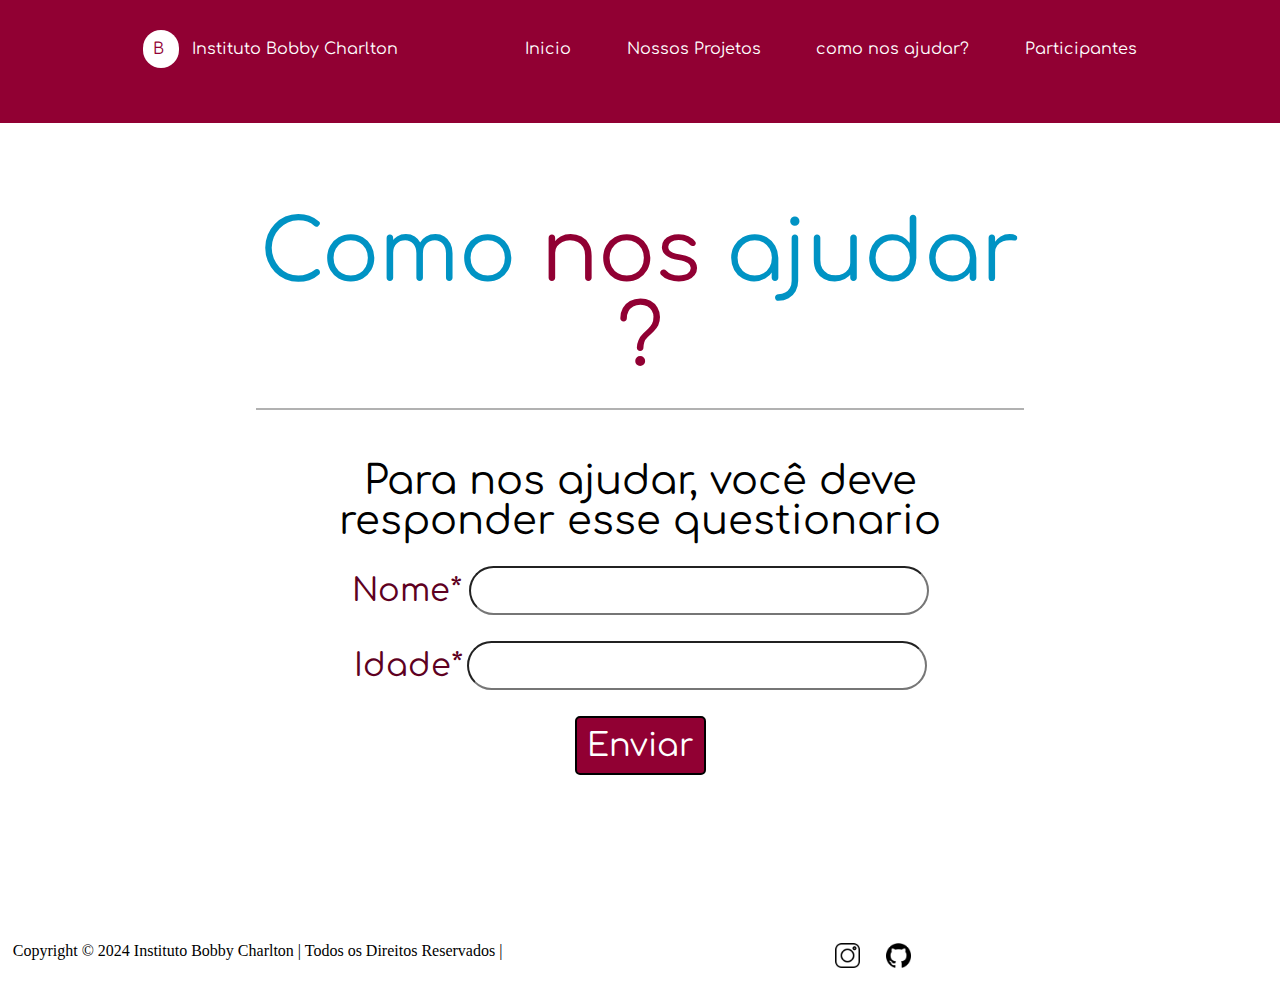
==== comoNosAjudar.html @ da4b32a9 "finalização geral do site" ====
<!DOCTYPE html>
<html lang="en">
<head>
    <meta charset="UTF-8">
    <meta name="viewport" content="width=device-width, initial-scale=1.0">
    <title>Instituto Bobby Charlton</title>
    <link rel="stylesheet" href="bonitinho.css">
</head>
<body>
    <header>
        <a href="hmpg.html">
        <p>
            <span>
                B
            </span>
            Instituto Bobby Charlton
        </p>
    </a>
        <nav>
            <ul>
                <li >
                    <a href="">
                        Inicio
                    </a>
                </li>
                <li>
                    <a href="NossosProjetos.html">
                        Nossos Projetos
                    </a>
                </li>
                <li onclick="vcJaEstaAqui()">
                    <a href="comoNosAjudar.html">como nos ajudar?</a>
                </li>
                <li>
                    <a href="participantes.html">Participantes</a>
                </li>
            </ul>
        </nav>

    </header>
    <main>
        <h1>
            Como <span>nos</span> ajudar <span>?</span>
        </h1>

        <h2>
            Para nos ajudar, você deve responder esse questionario
        </h2>
        <div class="perguntas">

            <form action="#" method="get">
                <p>
                    <label class="tittle-quests" for="nome">Nome*</label>
                    <input type="text" id="nome">
                </p>
                <label class="tittle-quests" for="idade">Idade*</label>
                <input type="number" id="idade">
            </form>
            <p>
                <button class="enviar" onclick="restoForm()">
                    Enviar
                </button>
            </p>
        </div>

        <div class="prosseguir">
            <p id="boasVindas"></p>
            <p id="linkabaixo">
                <a href="https://lucasfontini1.github.io/trabalho-de-p.i/form.html " id="esseLink"></a>
            </p>

        </div>
    </main>



    <footer class="rod-hmpg">
        <p>
            Copyright © 2024 Instituto Bobby Charlton | Todos os Direitos Reservados |
        </p>
        <ul>
            <li>
                <a href=""><img height="25" width="25" src="IMG/instagram.png" alt=""></a>
            </li>
            <li>
                <a href="https://github.com/LucasFontini1/trabalho-de-p.i"><img height="25" width="25" src="IMG/github.png" alt=""></a>
            </li>
        </ul>
    </footer>

    <script src="cod.js"></script>
</body>
</html>
---- bonitinho.css ----
@import url('https://fonts.googleapis.com/css2?family=Comfortaa:wght@300..700&display=swap');
@import url('https://fonts.googleapis.com/css2?family=Roboto:ital,wght@0,100;0,300;0,400;0,500;0,700;0,900;1,100;1,300;1,400;1,500;1,700;1,900&display=swap');
@import url('https://fonts.googleapis.com/css2?family=Oswald:wght@200..700&display=swap');
@import url('https://fonts.googleapis.com/css2?family=Lato:ital,wght@0,100;0,300;0,400;0,700;0,900;1,100;1,300;1,400;1,700;1,900&display=swap');
@import url('https://fonts.googleapis.com/css2?family=Playwrite+CU:wght@100..400&display=swap');

/*CSS Reset=======================================================================*/

html, body, div, span, applet, object, iframe,
h1, h2, h3, h4, h5, h6, p, blockquote, pre,
a, abbr, acronym, address, big, cite, code,
del, dfn, em, img, ins, kbd, q, s, samp,
small, strike, strong, sub, sup, tt, var,
b, u, i, center,
dl, dt, dd, ol, ul, li,
fieldset, form, label, legend,
table, caption, tbody, tfoot, thead, tr, th, td,
article, aside, canvas, details, embed, 
figure, figcaption, footer, header, hgroup, 
menu, nav, output, ruby, section, summary,
time, mark, audio, video {
	margin: 0;
	padding: 0;
	border: 0;
	font-size: 100%;
	font: inherit;
	vertical-align: baseline;
}
/* HTML5 display-role reset for older browsers */
article, aside, details, figcaption, figure, 
footer, header, hgroup, menu, nav, section {
	display: block;
}
body {
	line-height: 1;
}
ol, ul {
	list-style: none;
}
blockquote, q {
	quotes: none;
}
blockquote:before, blockquote:after,
q:before, q:after {
	content: '';
	content: none;
}
table {
	border-collapse: collapse;
	border-spacing: 0;
}

a{
	text-decoration: none;
	color: black;
}

/*Header=======================================================================*/

header{
    display: flex;
    padding: 2vw 10vw 4vw 10vw;
	margin-bottom: 2vw;
	justify-content: space-between;    
	font-family: "comfortaa";
}
header:hover{
	background-color: #910033;
	color: white	;
	transition: 0.5s;
}
header a p{
	padding: 15px;
}
header a p:hover{
	background-color: #630023;
	border-radius: 20vw;
}

header:hover a p{
	color: white;
	transition: 0.5s;
}
header:hover span{
	background-color: white;
	color: #910033;
	transition: 0.5s;
}
header p span{
    background-color: #910033;
    padding: 10px;
	margin: 0 1vw 0 0;
	text-align: center;
	border-radius: 20vw;
	color: white;
	font-family: "comfortaa";
}
header ul{
	display: flex;
}
header ul li{
	margin: 0 1vw 0 1vw;
	padding: 15px;
}
header ul li:last-child{
	margin-right: 0;
}
header ul li:first-child{
	margin-left: 0;
}
header:hover ul li a{
	color: white;
	transition: 0.5s;
}
header ul li:hover{
	background-color: #630023;
	padding: 15px;
	border-radius: 10vw;
	cursor: pointer;
}

/*MAIN+================================================*/

main{
	padding: 5vw 20vw 0 20vw;
}
main h1{
	text-align: center;
	font-size: 5.3rem;
	font-family: "comfortaa";
	color: #0093c4;
	border-bottom: solid #b1b1b1 2px;
	padding-bottom: 2vw;
}
main h1 span{
	color: #910033;
}

main h2{
	text-align: center;
	font-size: 2.5rem;
	font-family: "comfortaa";
	margin-top: 4vw;
	
}
main p{
	font-size: 1.7rem;
	font-family: "roboto";
	margin: 2vw;
}
main ul li img{
	border: solid 2px black;
}
main ul li{
	text-align: center;
	cursor: pointer;
}

main ul li h2{
	color: #910033;
	padding: 2vw 0 2vw 0;
}

main ul li p{
	font-size: 1.5rem;
	margin: 2vw 0 ;
	text-align: justify;
	line-height: 1.7rem;
}
main ul li p:last-child{
	border-bottom: 2px solid #b1b1b1;
	padding-bottom: 2vw;
}
main ul li p.fonte{
	text-align: center;
	font-size: 1rem;
	margin: 0;
}

main ul li label{
	font-family: "comfortaa";
	font-size: 1.7rem;
	
}
main ul li input{
	font-size: 1.7rem;
	border-radius: 20vw;
	margin: 1vw 0;
}
main ul li button{
	border-radius: 20vw;
	font-size: 1.7rem;
	font-family: "comfortaa";
	padding: 10px;
	cursor: pointer;
	
}
main ul li button:hover{
	background-color: #b1b1b1;
	transition: 0.5s;
}

#resultado{
	text-align: center;
	font-size: 2rem;
	color: black;
	font-family: "comfortaa";
}

main  a{
	color: blue;
	font-size: 1.7rem;
	font-family: "comfortaa";
	text-align: center;
	margin-left: 6.5vw;
	text-decoration: underline;
	padding: 0 0 10vw 0	;
}

footer{
    padding: 1vw 1vw 1vw 1vw;
    margin: 5vw 0 0 0;
    display: flex;
}
footer img{
    border: none;
    margin: 0 0 0 0vw;
}
footer ul{
    display: flex;
    margin-left: 25vw;
}
footer ul li{
    margin: 0vw 1vw 0 1vw;
    
}

/*COMO NOS AJUDAR ========================================================================================*/

.perguntas{
    
    text-align: center;
}

.introducao-form{
    text-align: center;
    font-size: 2.3rem;
    font-family: "comfortaa";
}

.tittle-quests{
    color: #5e0021;
    font-size: 2rem;
    font-family: "comfortaa";
    margin: 0 0 0 0vw;
}
#idade, #nome{
    font-size: 2rem;
    font-family: "comfortaa";
    color: #5e0021;
    padding: 5px;
	border-radius: 20vw;
}
.quests:hover{
    background-color: #0093c4;
    transition: 1s;
    color: #fff;    
}
.enviar{
    font-size: 2rem;
    background-color: #910033;
    color: #fff;
    border: black 2px solid;
    border-radius: 5px;
    font-family: "comfortaa";
    padding: 10px;
    cursor: pointer;
}
.enviar:hover{
    background-color: #5e0021;
    transition: 1s;
}
#boasVindas{
    text-align: center;
    margin: 5vw 0;
    font-size: 2rem;
    font-family: "comfortaa";
    color: black;
}
#linkabaixo{
    text-align: center;
    margin: 5vw auto;
    font-size: 1.5rem;
    font-family: "comfortaa";
    color: blue;
    text-decoration: underline;
    align-items: center;
    justify-content: center;
}
.centralizador{
    text-align: center;
}
.formDois{
    text-align: center;
    font-size: 2rem;
    font-family: "comfortaa";
}
.enviarFormDois{
    font-size: 2rem;
    background-color: #910033;
    color: #fff;
    border: black 2px solid;
    border-radius: 5px;
    font-family: "comfortaa";
    padding: 10px;
    cursor: pointer;
    text-align: center;
    margin: 5vw 0;
    
}
.enviarFormDois:hover{
    background-color: #5e0021;
    transition: 1s;
}
#infoRecebidas{
    text-align: center;
    margin: 5vw 0;
    font-size: 2rem;
    font-family: "comfortaa";
    color: black;
}
form{
    align-items: center;
    text-align: center;
}
.formularioGoogle{
    margin: 5vw 0 0 27vw;
    justify-content: center;
    align-items: center;

}
.referencia{
    margin: 15vw 50vw 2vw 0;
    font-size: 10px;
}
.referencia p{
    margin-top: 1vw;
}
.tittle-ref{
    font-size: 1.1rem;
}
a.linkHmPageDois{
    font-size: 1.5rem;
    font-family: "comfortaa";
    color: blue;
    text-decoration: underline;
    text-align: center;
    justify-content: center;
}
.linkCentral{
    text-align: center;
    margin-top: 5vw;
}

/*PAGE PROJETOS==================================================================*/


main  p.tittle-projeto{
	text-align: center;
}

main p#OBJ-projeto{
	font-family: sans-serif;
	border-bottom: #b1b1b1 solid 2px;
	padding-bottom: 1vw;
	margin-bottom: 4vw;
}
main section.projetos{
	margin: 8vw 0 0 0;
}
main section.projetos div{
	display: flex;
	justify-content: center;
}
main section.projetos div h1{
	margin-top: 1.6vw;
	padding: 0;
}
main section.projetos div img{
	border: solid #b1b1b1 1px;
	border-radius: 2vw;
	margin-left: 1vw;
}
main section.projetos strong{
	font-weight: bold;
}
main section.projetos p{
	font-size: 1.8rem;
	margin: 2vw 0 ;
	text-align: justify;
	line-height: 2rem;
	margin: 3vw 10vw 0 10vw;
	border: #b1b1b1 solid 2px;
	border-radius: 2vw;
	padding: 1vw;
	border-top: white;
}

/*PG Participantes=========================================================*/

main section.participantes{
	justify-content: center;
	margin-top: 15vw;
	border: solid 2px #b1b1b1;
	border-top: none;
	border-radius: 2vw;
}
main section.participantes h3{
	text-align: center;
	margin: 7vw 0 0 0;
	font-size: 3rem;
	font-family: "comfortaa";
}
main section.participantes p.img{
	text-align: center;
}
main section.participantes p{
	text-align: justify;
}
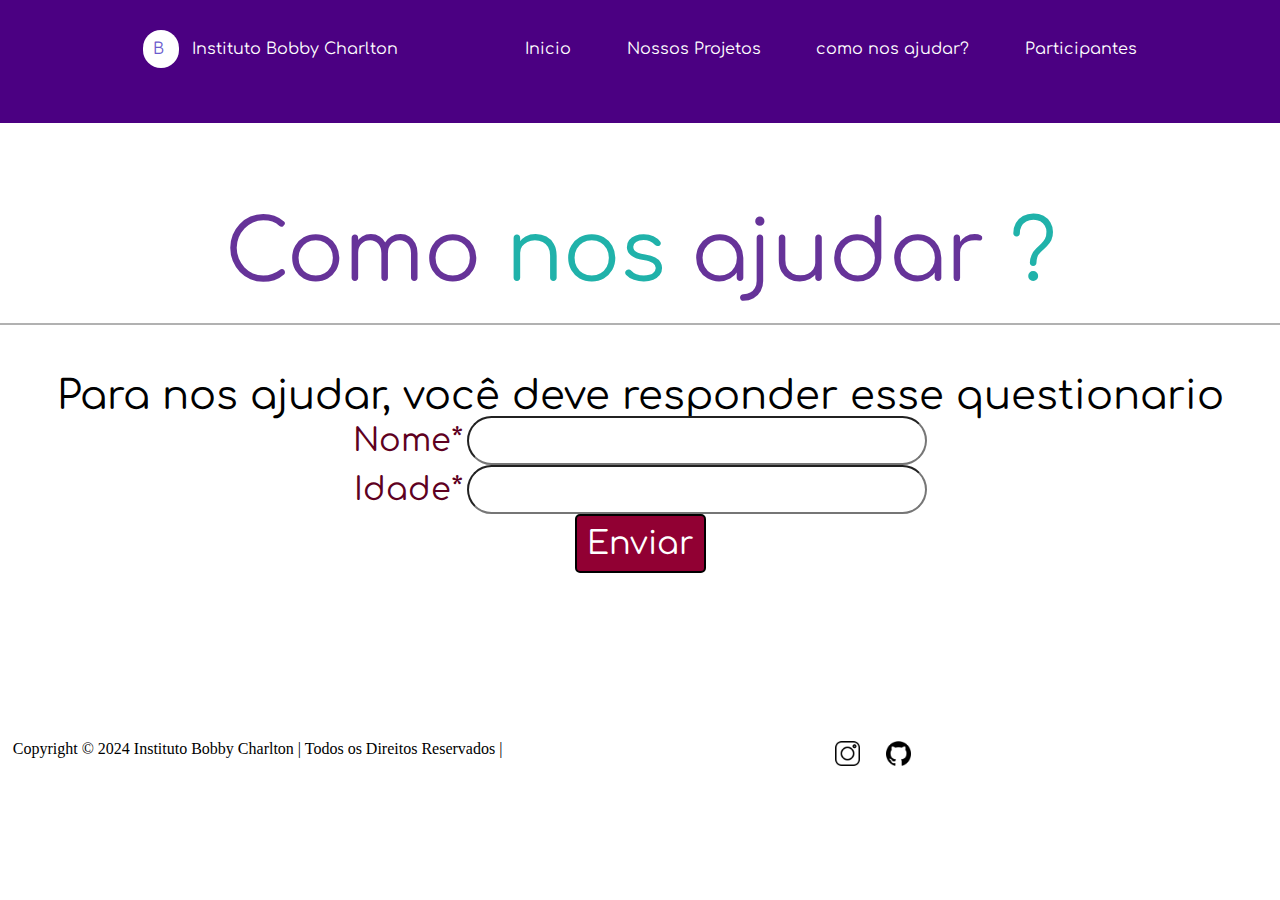
==== commit 93e1f450: "Estilização do site" ====
--- a/comoNosAjudar.html
+++ b/comoNosAjudar.html
@@ -8,7 +8,7 @@
 </head>
 <body>
     <header>
-        <a href="hmpg.html">
+        <a href="index.html">
         <p>
             <span>
                 B
@@ -19,7 +19,7 @@
         <nav>
             <ul>
                 <li >
-                    <a href="">
+                    <a href="index.html">
                         Inicio
                     </a>
                 </li>
@@ -38,7 +38,7 @@
         </nav>
 
     </header>
-    <main>
+    <main >
         <h1>
             Como <span>nos</span> ajudar <span>?</span>
         </h1>
@@ -66,7 +66,7 @@
         <div class="prosseguir">
             <p id="boasVindas"></p>
             <p id="linkabaixo">
-                <a href="https://lucasfontini1.github.io/trabalho-de-p.i/form.html " id="esseLink"></a>
+                <a href="formulario.html" id="esseLink"></a>
             </p>
 
         </div>
--- a/bonitinho.css
+++ b/bonitinho.css
@@ -66,7 +66,7 @@
 	font-family: "comfortaa";
 }
 header:hover{
-	background-color: #910033;
+	background-color: indigo	;
 	color: white	;
 	transition: 0.5s;
 }
@@ -74,7 +74,7 @@
 	padding: 15px;
 }
 header a p:hover{
-	background-color: #630023;
+	background-color: slateblue;
 	border-radius: 20vw;
 }
 
@@ -84,11 +84,11 @@
 }
 header:hover span{
 	background-color: white;
-	color: #910033;
+	color: slateblue;
 	transition: 0.5s;
 }
 header p span{
-    background-color: #910033;
+    background-color: slateblue;
     padding: 10px;
 	margin: 0 1vw 0 0;
 	text-align: center;
@@ -114,7 +114,7 @@
 	transition: 0.5s;
 }
 header ul li:hover{
-	background-color: #630023;
+	background-color: slateblue;
 	padding: 15px;
 	border-radius: 10vw;
 	cursor: pointer;
@@ -123,70 +123,129 @@
 /*MAIN+================================================*/
 
 main{
-	padding: 5vw 20vw 0 20vw;
+	padding: 5vw 0vw 0 0vw;
 }
 main h1{
 	text-align: center;
 	font-size: 5.3rem;
 	font-family: "comfortaa";
-	color: #0093c4;
+	color: rebeccapurple;
 	border-bottom: solid #b1b1b1 2px;
 	padding-bottom: 2vw;
+	margin-bottom: 4vw;
 }
 main h1 span{
-	color: #910033;
+	color: lightseagreen;
 }
 
 main h2{
 	text-align: center;
 	font-size: 2.5rem;
 	font-family: "comfortaa";
-	margin-top: 4vw;
-	
-}
-main p{
+	margin-top: 0vw;
+
+}
+main p.sub-tittle{
 	font-size: 1.7rem;
 	font-family: "roboto";
 	margin: 2vw;
+	padding: 0 18vw;
+	text-align: justify;
 }
 main ul li img{
 	border: solid 2px black;
 }
-main ul li{
-	text-align: center;
-	cursor: pointer;
-}
-
+
+main ul.main li{
+	text-align: center;
+	cursor: default;
+	background-color: rebeccapurple;
+	margin: 0 2vw;
+	border-radius: 2vw ;
+	padding: 2vw;
+	margin-bottom: 2vw;
+}
+
+main ul.main li.secundario{
+	text-align: center;
+	cursor: default;
+	background-color: blueviolet;
+	margin: 0 2vw;
+	border-radius: 2vw ;
+	padding: 2vw;
+	margin-bottom: 2vw;
+}
+main ul.main li p.um{
+	color: white;
+	font-family:  sans-serif;
+	text-align: justify;
+	margin-right: 2vw;
+	background-color: indigo;
+	border: solid white 1px;
+	padding: 1vw;
+	border-radius: 2vw;
+	font-size: 1.2rem;
+	line-height: 1.3rem;
+}
+main ul.main li p.dois{
+	color: white;
+	font-family: sans-serif;
+	text-align: justify;
+	background-color: indigo;
+	border: solid white 1px;
+	padding: 1vw;
+	border-radius: 2vw;
+	font-size: 1.1rem;
+	line-height: 1.3rem;
+}
+main ul.main li p.tres{
+	color: white;
+	font-family: sans-serif;
+	text-align: justify;
+	background-color: indigo;
+	border: solid white 1px;
+	padding: 1vw;
+	border-radius: 2vw;
+	font-size: 1.1rem;
+	line-height: 1.3rem;
+	margin: 0 15vw;
+	display: flex;
+	justify-content: center;
+}
 main ul li h2{
-	color: #910033;
+	color: mistyrose;
 	padding: 2vw 0 2vw 0;
 }
 
-main ul li p{
-	font-size: 1.5rem;
-	margin: 2vw 0 ;
-	text-align: justify;
-	line-height: 1.7rem;
-}
-main ul li p:last-child{
-	border-bottom: 2px solid #b1b1b1;
-	padding-bottom: 2vw;
-}
+
 main ul li p.fonte{
 	text-align: center;
 	font-size: 1rem;
 	margin: 0;
+	color: white;
+}
+
+main ul li div.meca-imc{
+	background-color: indigo;
+	padding:0 0 2vw 0 ;
+	border: solid 1px white;
+	border-radius: 2vw;
+	margin: 0 20vw;
+}
+main ul li div img.estilo{
+	border: none;
 }
 
 main ul li label{
 	font-family: "comfortaa";
 	font-size: 1.7rem;
-	
+	color: white;
 }
 main ul li input{
 	font-size: 1.7rem;
 	border-radius: 20vw;
 	margin: 1vw 0;
+	color: white;
 }
 main ul li button{
 	border-radius: 20vw;
@@ -204,7 +263,7 @@
 #resultado{
 	text-align: center;
 	font-size: 2rem;
-	color: black;
+	color: white;
 	font-family: "comfortaa";
 }
 
@@ -427,4 +486,68 @@
 }
 main section.participantes p{
 	text-align: justify;
+}
+
+.volte{
+	text-align: center;
+}
+
+/*FORM DOIS================================================================*/
+main section#form{
+	margin-top: 7vw;
+	
+}
+main section#form label{
+	font-size: 2rem;
+	font-family: "comfortaa";
+}
+main section#form input{
+	font-size: 2rem;
+	font-family: "comfortaa";
+	border-radius: 20vw;
+	border: #5e0021 solid 2px;
+	margin-bottom: 1vw;
+}
+main section#form input:hover{
+	background-color: #ffebf2;
+	transition: 0.5s;
+}
+textarea{
+	font-size: 2rem;
+	border: #5e0021 solid 2px;
+}
+textarea:hover{
+	background-color: #ffebf2;
+	transition: 0.5s;
+}
+main section#form button{
+	font-size: 2rem;
+	border-radius: 20vw;
+	border: solid 2px #5e0021;
+	background-color: white;
+	padding: 10px ;
+	cursor: pointer;
+}
+main section#form button:hover{
+	background-color: #ffebf2;
+	transition: 0.5s;
+}
+
+/*hmpgDois*/
+
+main ul li.sub-li{
+	margin: 0 0.2vw;
+	background-color: indigo;
+}
+main ul li.sub-li h2{
+	font-size: 1.3rem;
+	padding: 0;
+	margin: 0;
+}
+
+main ul li.sub-li p{
+	font-size: 1.1rem;
+	font-family: sans-serif;
+	text-align: justify;
+	color: white;
 }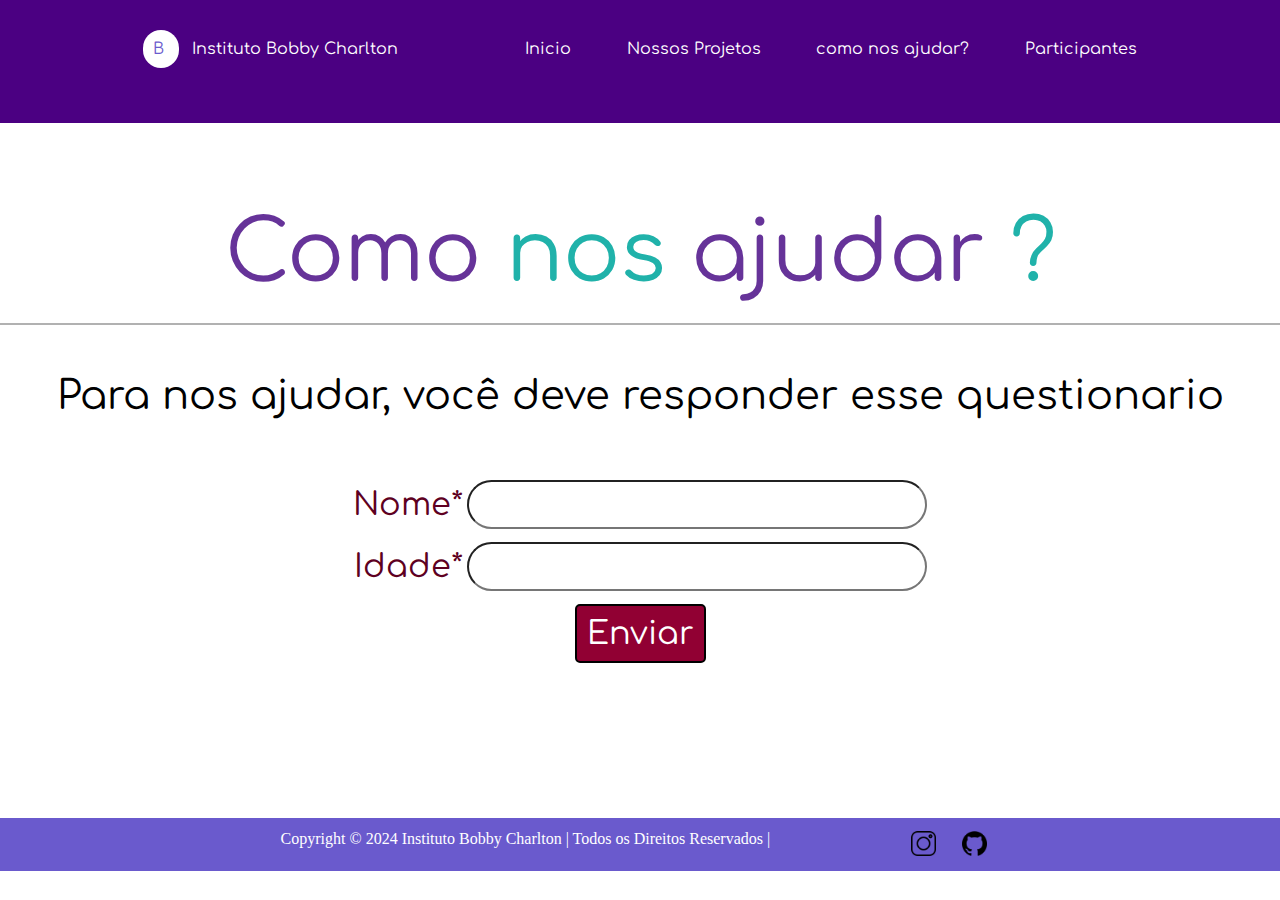
==== commit 47d59392: "finalização 2" ====
--- a/comoNosAjudar.html
+++ b/comoNosAjudar.html
@@ -49,12 +49,14 @@
         <div class="perguntas">
 
             <form action="#" method="get">
-                <p>
+                <p style="margin-bottom: 1vw; margin-top: 5vw;">
                     <label class="tittle-quests" for="nome">Nome*</label>
                     <input type="text" id="nome">
                 </p>
+                <p style="margin-bottom: 1vw;">
                 <label class="tittle-quests" for="idade">Idade*</label>
                 <input type="number" id="idade">
+            </p>
             </form>
             <p>
                 <button class="enviar" onclick="restoForm()">
--- a/bonitinho.css
+++ b/bonitinho.css
@@ -121,7 +121,6 @@
 }
 
 /*MAIN+================================================*/
-
 main{
 	padding: 5vw 0vw 0 0vw;
 }
@@ -159,61 +158,110 @@
 main ul.main li{
 	text-align: center;
 	cursor: default;
-	background-color: rebeccapurple;
-	margin: 0 2vw;
+	background-color: white;
+	margin: 0 2vw;￼
+	Fortalecimento
 	border-radius: 2vw ;
 	padding: 2vw;
 	margin-bottom: 2vw;
 }
 
-main ul.main li.secundario{
+main ul.main li.estiloUm{
 	text-align: center;
 	cursor: default;
-	background-color: blueviolet;
-	margin: 0 2vw;
+	background-color: white;
+	margin: 0vw 2vw;
 	border-radius: 2vw ;
 	padding: 2vw;
 	margin-bottom: 2vw;
 }
+main ul.main li.estiloUm h2{
+	color: rebeccapurple;
+}
+main ul.main li.estiloUm p.um{
+	background-color: white;
+	color: black;
+
+}
+main ul.main li.estiloUm p.dois{
+	background-color: white;
+	color: black;
+}
+main ul.main li.estiloUm p.tres{
+	background-color: white;
+	color: black;
+}
+
+
+￼
+Fortalecimento
+main ul.main li.estiloDois{
+	text-align: center;
+	cursor: default;
+	background-color: white;
+	margin: 0vw 2vw;
+	border-radius: 2vw ;
+	padding: 2vw 9vw;
+	margin-bottom: 2vw;
+}
+main ul.main li.estiloDois h2{
+	color: rebeccapurple;
+}
+main ul.main li.estiloDois p.um{
+	background-color: white;
+	color: black;
+	margin-top: 3vw;
+}
+main ul.main li.estiloDois p.doi￼
+Fortalecimentos{
+	background-color: white;
+	color: black;
+}
+main ul.main li.estiloDois p.tres{
+	background-color: white;
+	color: black;
+	margin: 0;
+}
+
+
+
+
 main ul.main li p.um{
-	color: white;
-	font-family:  sans-serif;
+	margin: 0vw 0 1vw 1vw;
+	font-size: 1.3rem;
+	font-family: sans-serif;
+	line-height: 1.3rem;
 	text-align: justify;
-	margin-right: 2vw;
-	background-color: indigo;
+
+}
+main ul.main li p.dois{
+	color: black;
+	font-family: sans-serif;
+	text-align: justify;
+	background-color: white;
+	border: solid white 1px;
+	padding: 0vw;
+	border-radius: 2vw;
+	font-size: 1.3rem;
+	line-height: 1.3rem;
+	margin: 0 0 0 1vw;
+}
+main ul.main li p.tres{
+	color: black;
+	font-family: sans-serif;
+	text-align: justify;
+	background-color: white;
 	border: solid white 1px;
 	padding: 1vw;
 	border-radius: 2vw;
-	font-size: 1.2rem;
-	line-height: 1.3rem;
-}
-main ul.main li p.dois{
-	color: white;
-	font-family: sans-serif;
-	text-align: justify;
-	background-color: indigo;
-	border: solid white 1px;
-	padding: 1vw;
-	border-radius: 2vw;
-	font-size: 1.1rem;
-	line-height: 1.3rem;
-}
-main ul.main li p.tres{
-	color: white;
-	font-family: sans-serif;
-	text-align: justify;
-	background-color: indigo;
-	border: solid white 1px;
-	padding: 1vw;
-	border-radius: 2vw;
-	font-size: 1.1rem;
+	font-size: 1.3rem;
 	line-height: 1.3rem;
 	margin: 0 15vw;
 	display: flex;
 	justify-content: center;
 }
 main ul li h2{
-	color: mistyrose;
+	color: rebeccapurple;
 	padding: 2vw 0 2vw 0;
 }
 
@@ -222,15 +270,16 @@
 	text-align: center;
 	font-size: 1rem;
 	margin: 0;
-	color: white;
+	color: black;
 }
 
 main ul li div.meca-imc{
-	background-color: indigo;
-	padding:0 0 2vw 0 ;
-	border: solid 1px white;
+	background-color: white;
+	padding:2vw ;
+	border: solid 1px rebeccapurple;
 	border-radius: 2vw;
-	margin: 0 20vw;
+	margin: 0 5vw 0 0vw;
+
 }
 main ul li div img.estilo{
 	border: none;
@@ -239,13 +288,13 @@
 main ul li label{
 	font-family: "comfortaa";
 	font-size: 1.7rem;
-	color: white;
+	color: rebeccapurple;
 }
 main ul li input{
 	font-size: 1.7rem;
 	border-radius: 20vw;
 	margin: 1vw 0;
-	color: white;
+	color: rebeccapurple;
 }
 main ul li button{
 	border-radius: 20vw;
@@ -261,9 +310,10 @@
 }
 
 #resultado{
+	margin-top: 2vw;
 	text-align: center;
 	font-size: 2rem;
-	color: white;
+	color: rebeccapurple;
 	font-family: "comfortaa";
 }
 
@@ -281,6 +331,9 @@
     padding: 1vw 1vw 1vw 1vw;
     margin: 5vw 0 0 0;
     display: flex;
+	justify-content: center;
+	background-color: slateblue;
+	color: white;
 }
 footer img{
     border: none;
@@ -288,7 +341,7 @@
 }
 footer ul{
     display: flex;
-    margin-left: 25vw;
+    margin-left: 10vw;
 }
 footer ul li{
     margin: 0vw 1vw 0 1vw;
@@ -424,6 +477,9 @@
 
 /*PAGE PROJETOS==================================================================*/
 
+body.proje main{
+	margin: 0 20vw;
+}
 
 main  p.tittle-projeto{
 	text-align: center;
@@ -435,6 +491,7 @@
 	padding-bottom: 1vw;
 	margin-bottom: 4vw;
 }
+
 main section.projetos{
 	margin: 8vw 0 0 0;
 }
@@ -474,6 +531,7 @@
 	border: solid 2px #b1b1b1;
 	border-top: none;
 	border-radius: 2vw;
+	margin: 0 19vw;
 }
 main section.participantes h3{
 	text-align: center;
@@ -486,6 +544,9 @@
 }
 main section.participantes p{
 	text-align: justify;
+	text-align: center;
+	font-size: 1.5rem;
+	padding: 1vw;
 }
 
 .volte{
@@ -497,6 +558,12 @@
 	margin-top: 7vw;
 	
 }
+section#form p:first-child{
+	margin-top: 5vw;
+}
+section#form p{
+	margin-bottom: 1vw;
+}
 main section#form label{
 	font-size: 2rem;
 	font-family: "comfortaa";
@@ -535,19 +602,20 @@
 
 /*hmpgDois*/
 
-main ul li.sub-li{
+main ul li.sub-li {
 	margin: 0 0.2vw;
-	background-color: indigo;
+	border: 1px black solid;
 }
 main ul li.sub-li h2{
 	font-size: 1.3rem;
 	padding: 0;
 	margin: 0;
+
 }
 
 main ul li.sub-li p{
 	font-size: 1.1rem;
 	font-family: sans-serif;
 	text-align: justify;
-	color: white;
+
 }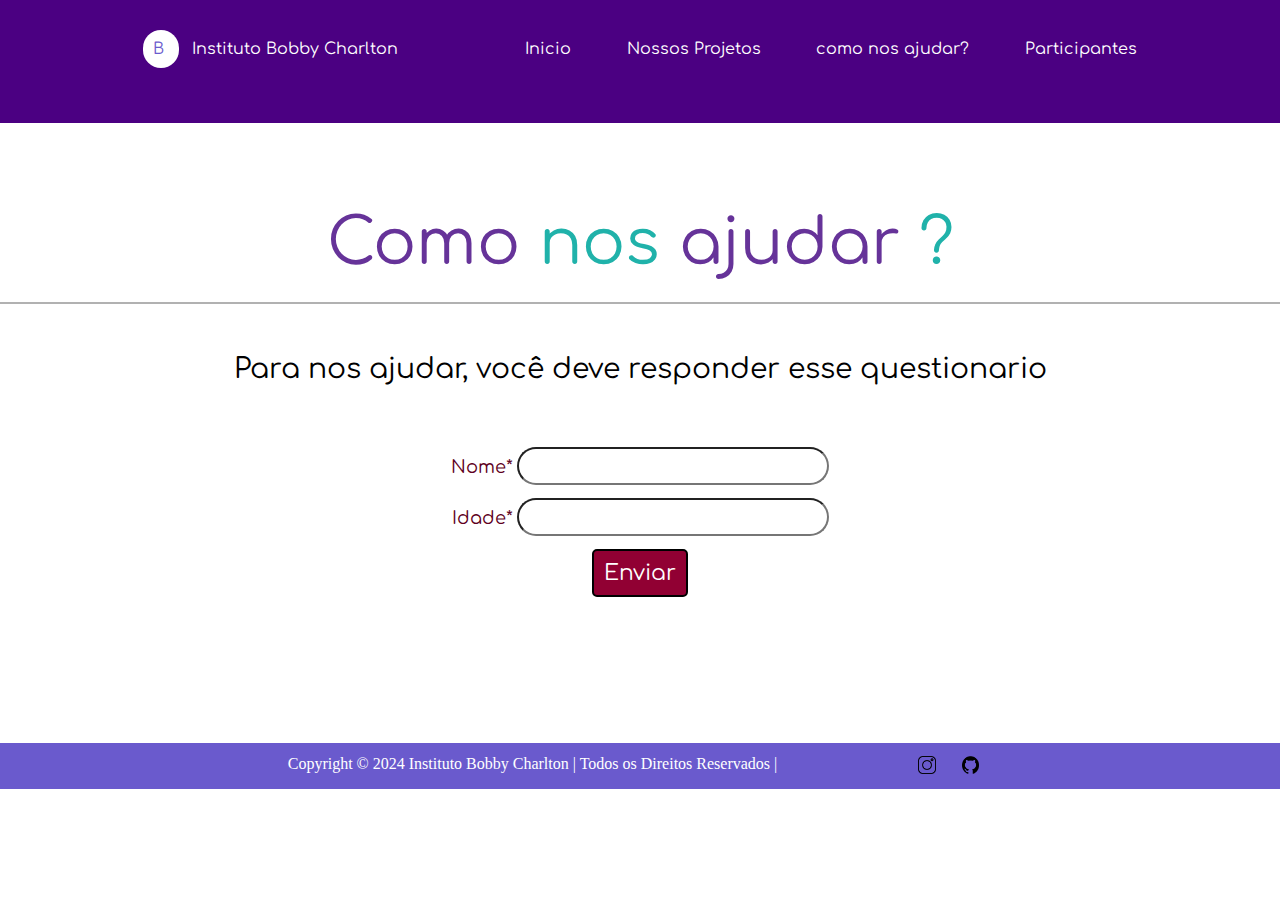
==== commit 4bfefb89: "Deixei as img em vw!!!!!!" ====
--- a/comoNosAjudar.html
+++ b/comoNosAjudar.html
@@ -82,10 +82,10 @@
         </p>
         <ul>
             <li>
-                <a href=""><img height="25" width="25" src="IMG/instagram.png" alt=""></a>
+                <a href=""><img  src="IMG/instagram.png" alt=""></a>
             </li>
             <li>
-                <a href="https://github.com/LucasFontini1/trabalho-de-p.i"><img height="25" width="25" src="IMG/github.png" alt=""></a>
+                <a href="https://github.com/LucasFontini1/trabalho-de-p.i"><img  src="IMG/github.png" alt=""></a>
             </li>
         </ul>
     </footer>
--- a/bonitinho.css
+++ b/bonitinho.css
@@ -126,7 +126,7 @@
 }
 main h1{
 	text-align: center;
-	font-size: 5.3rem;
+	font-size: 5vw;
 	font-family: "comfortaa";
 	color: rebeccapurple;
 	border-bottom: solid #b1b1b1 2px;
@@ -139,13 +139,13 @@
 
 main h2{
 	text-align: center;
-	font-size: 2.5rem;
+	font-size: 2.2vw;
 	font-family: "comfortaa";
 	margin-top: 0vw;
 
 }
 main p.sub-tittle{
-	font-size: 1.7rem;
+	font-size: 1.4vw;
 	font-family: "roboto";
 	margin: 2vw;
 	padding: 0 18vw;
@@ -159,8 +159,7 @@
 	text-align: center;
 	cursor: default;
 	background-color: white;
-	margin: 0 2vw;￼
-	Fortalecimento
+	margin: 0 2vw;
 	border-radius: 2vw ;
 	padding: 2vw;
 	margin-bottom: 2vw;
@@ -228,11 +227,11 @@
 
 main ul.main li p.um{
 	margin: 0vw 0 1vw 1vw;
-	font-size: 1.3rem;
+	font-size: 1.1vw;
 	font-family: sans-serif;
-	line-height: 1.3rem;
+	line-height: 1.1vw;
 	text-align: justify;
-
+	
 }
 main ul.main li p.dois{
 	color: black;
@@ -242,8 +241,8 @@
 	border: solid white 1px;
 	padding: 0vw;
 	border-radius: 2vw;
-	font-size: 1.3rem;
-	line-height: 1.3rem;
+	font-size: 1.1vw;
+	line-height: 1.1vw;
 	margin: 0 0 0 1vw;
 }
 main ul.main li p.tres{
@@ -254,8 +253,8 @@
 	border: solid white 1px;
 	padding: 1vw;
 	border-radius: 2vw;
-	font-size: 1.3rem;
-	line-height: 1.3rem;
+	font-size: 1.1vw;
+	line-height: 1.1vw;
 	margin: 0 15vw;
 	display: flex;
 	justify-content: center;
@@ -268,7 +267,7 @@
 
 main ul li p.fonte{
 	text-align: center;
-	font-size: 1rem;
+	font-size: 1vw;
 	margin: 0;
 	color: black;
 }
@@ -287,18 +286,18 @@
 
 main ul li label{
 	font-family: "comfortaa";
-	font-size: 1.7rem;
+	font-size: 1.4vw;
 	color: rebeccapurple;
 }
 main ul li input{
-	font-size: 1.7rem;
+	font-size: 1.4vw;
 	border-radius: 20vw;
 	margin: 1vw 0;
 	color: rebeccapurple;
 }
 main ul li button{
 	border-radius: 20vw;
-	font-size: 1.7rem;
+	font-size: 1.4vw;
 	font-family: "comfortaa";
 	padding: 10px;
 	cursor: pointer;
@@ -312,14 +311,14 @@
 #resultado{
 	margin-top: 2vw;
 	text-align: center;
-	font-size: 2rem;
+	font-size: 1.7vw;
 	color: rebeccapurple;
 	font-family: "comfortaa";
 }
 
 main  a{
 	color: blue;
-	font-size: 1.7rem;
+	font-size: 1.4vw;
 	font-family: "comfortaa";
 	text-align: center;
 	margin-left: 6.5vw;
@@ -347,6 +346,10 @@
     margin: 0vw 1vw 0 1vw;
     
 }
+footer img{
+	height: 1.4vw;
+	width: 1.4vw;
+}
 
 /*COMO NOS AJUDAR ========================================================================================*/
 
@@ -357,18 +360,18 @@
 
 .introducao-form{
     text-align: center;
-    font-size: 2.3rem;
+    font-size: 2vw;
     font-family: "comfortaa";
 }
 
 .tittle-quests{
     color: #5e0021;
-    font-size: 2rem;
+    font-size: 1.4vw;
     font-family: "comfortaa";
     margin: 0 0 0 0vw;
 }
 #idade, #nome{
-    font-size: 2rem;
+    font-size: 1.7vw;
     font-family: "comfortaa";
     color: #5e0021;
     padding: 5px;
@@ -380,7 +383,7 @@
     color: #fff;    
 }
 .enviar{
-    font-size: 2rem;
+    font-size: 1.7vw;
     background-color: #910033;
     color: #fff;
     border: black 2px solid;
@@ -396,14 +399,14 @@
 #boasVindas{
     text-align: center;
     margin: 5vw 0;
-    font-size: 2rem;
+    font-size: 1.7vw;
     font-family: "comfortaa";
     color: black;
 }
 #linkabaixo{
     text-align: center;
     margin: 5vw auto;
-    font-size: 1.5rem;
+    font-size: 1.2vw;
     font-family: "comfortaa";
     color: blue;
     text-decoration: underline;
@@ -415,11 +418,11 @@
 }
 .formDois{
     text-align: center;
-    font-size: 2rem;
+    font-size: 1.7vw;
     font-family: "comfortaa";
 }
 .enviarFormDois{
-    font-size: 2rem;
+    font-size: 1.7vw;
     background-color: #910033;
     color: #fff;
     border: black 2px solid;
@@ -438,7 +441,7 @@
 #infoRecebidas{
     text-align: center;
     margin: 5vw 0;
-    font-size: 2rem;
+    font-size: 1.7vw;
     font-family: "comfortaa";
     color: black;
 }
@@ -460,10 +463,10 @@
     margin-top: 1vw;
 }
 .tittle-ref{
-    font-size: 1.1rem;
+    font-size: 1.1vw;
 }
 a.linkHmPageDois{
-    font-size: 1.5rem;
+    font-size: 1.2vw;
     font-family: "comfortaa";
     color: blue;
     text-decoration: underline;
@@ -512,10 +515,10 @@
 	font-weight: bold;
 }
 main section.projetos p{
-	font-size: 1.8rem;
+	font-size: 1.5vw;
 	margin: 2vw 0 ;
 	text-align: justify;
-	line-height: 2rem;
+	line-height: 1.7vw;
 	margin: 3vw 10vw 0 10vw;
 	border: #b1b1b1 solid 2px;
 	border-radius: 2vw;
@@ -536,7 +539,7 @@
 main section.participantes h3{
 	text-align: center;
 	margin: 7vw 0 0 0;
-	font-size: 3rem;
+	font-size: 2.7vw;
 	font-family: "comfortaa";
 }
 main section.participantes p.img{
@@ -545,7 +548,7 @@
 main section.participantes p{
 	text-align: justify;
 	text-align: center;
-	font-size: 1.5rem;
+	font-size: 1.2vw;
 	padding: 1vw;
 }
 
@@ -565,11 +568,11 @@
 	margin-bottom: 1vw;
 }
 main section#form label{
-	font-size: 2rem;
+	font-size: 1.7vw;
 	font-family: "comfortaa";
 }
 main section#form input{
-	font-size: 2rem;
+	font-size: 1.7vw;
 	font-family: "comfortaa";
 	border-radius: 20vw;
 	border: #5e0021 solid 2px;
@@ -580,7 +583,7 @@
 	transition: 0.5s;
 }
 textarea{
-	font-size: 2rem;
+	font-size: 1.7vw;
 	border: #5e0021 solid 2px;
 }
 textarea:hover{
@@ -588,7 +591,7 @@
 	transition: 0.5s;
 }
 main section#form button{
-	font-size: 2rem;
+	font-size: 1.7vw;
 	border-radius: 20vw;
 	border: solid 2px #5e0021;
 	background-color: white;
@@ -607,15 +610,28 @@
 	border: 1px black solid;
 }
 main ul li.sub-li h2{
-	font-size: 1.3rem;
+	font-size: 1.1vw;
 	padding: 0;
 	margin: 0;
 
 }
 
 main ul li.sub-li p{
-	font-size: 1.1rem;
+	font-size: 1.1vw;
 	font-family: sans-serif;
 	text-align: justify;
 
+}
+
+
+
+
+
+#Ffresca{
+	text-align: center;
+}
+#fFresca{
+	height: 15vw;
+	width: 20vw;
+	text-align: center;
 }